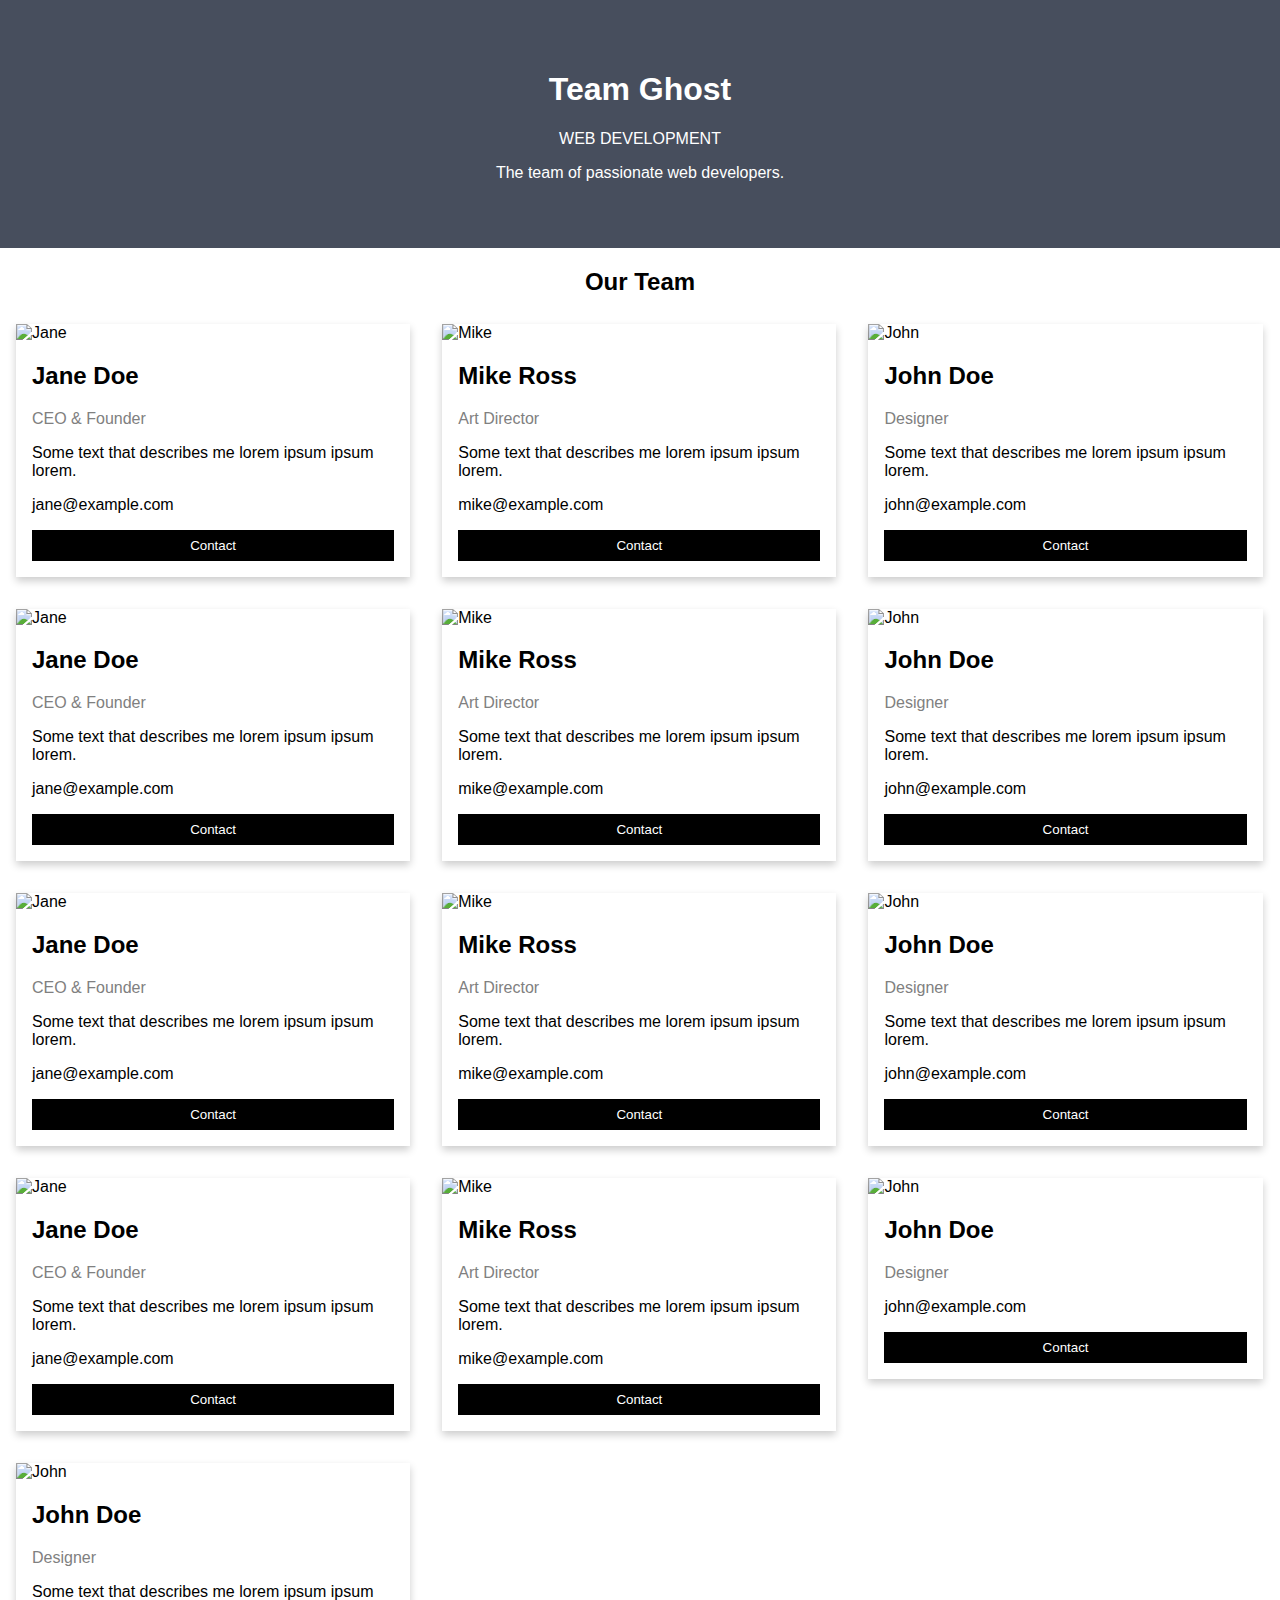
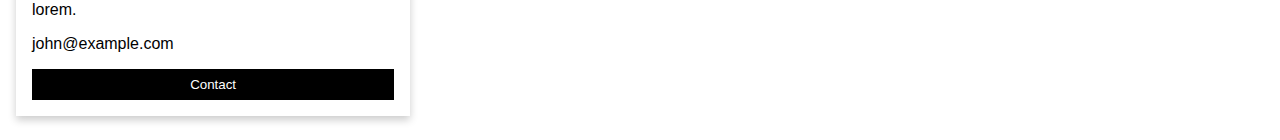
==== about.html @ cb72c840 "Add files via upload" ====
<!DOCTYPE html>
<html lang="en">
<head>
    <meta charset="UTF-8">
    <meta name="viewport" content="width=device-width, initial-scale=1.0">
    <title>About us</title>
    <link rel="stylesheet" href="about.css">

</head>
    <div class="about-section">
  <h1>Team Ghost</h1>
  <p>WEB DEVELOPMENT</p>
  <p>The team of passionate web developers.</p>
</div>

<h2 style="text-align:center">Our Team</h2>
<div class="row">
  <div class="column">
    <div class="card">
      <img src="/w3images/team1.jpg" alt="Jane" style="width:100%">
      <div class="container">
        <h2>Jane Doe</h2>
        <p class="title">CEO & Founder</p>
        <p>Some text that describes me lorem ipsum ipsum lorem.</p>
        <p>jane@example.com</p>
        <p><button class="button">Contact</button></p>
      </div>
    </div>
  </div>

  <div class="column">
    <div class="card">
      <img src="/w3images/team2.jpg" alt="Mike" style="width:100%">
      <div class="container">
        <h2>Mike Ross</h2>
        <p class="title">Art Director</p>
        <p>Some text that describes me lorem ipsum ipsum lorem.</p>
        <p>mike@example.com</p>
        <p><button class="button">Contact</button></p>
      </div>
    </div>
  </div>

  <div class="column">
    <div class="card">
      <img src="/w3images/team3.jpg" alt="John" style="width:100%">
      <div class="container">
        <h2>John Doe</h2>
        <p class="title">Designer</p>
        <p>Some text that describes me lorem ipsum ipsum lorem.</p>
        <p>john@example.com</p>
        <p><button class="button">Contact</button></p>
      </div>
    </div>
  </div>
</div>
<div class="row">
    <div class="column">
      <div class="card">
        <img src="/w3images/team1.jpg" alt="Jane" style="width:100%">
        <div class="container">
          <h2>Jane Doe</h2>
          <p class="title">CEO & Founder</p>
          <p>Some text that describes me lorem ipsum ipsum lorem.</p>
          <p>jane@example.com</p>
          <p><button class="button">Contact</button></p>
        </div>
      </div>
    </div>
  
    <div class="column">
      <div class="card">
        <img src="/w3images/team2.jpg" alt="Mike" style="width:100%">
        <div class="container">
          <h2>Mike Ross</h2>
          <p class="title">Art Director</p>
          <p>Some text that describes me lorem ipsum ipsum lorem.</p>
          <p>mike@example.com</p>
          <p><button class="button">Contact</button></p>
        </div>
      </div>
    </div>
  
    <div class="column">
      <div class="card">
        <img src="/w3images/team3.jpg" alt="John" style="width:100%">
        <div class="container">
          <h2>John Doe</h2>
          <p class="title">Designer</p>
          <p>Some text that describes me lorem ipsum ipsum lorem.</p>
          <p>john@example.com</p>
          <p><button class="button">Contact</button></p>
        </div>
      </div>
    </div>
  </div>
  <div class="row">
    <div class="column">
      <div class="card">
        <img src="/w3images/team1.jpg" alt="Jane" style="width:100%">
        <div class="container">
          <h2>Jane Doe</h2>
          <p class="title">CEO & Founder</p>
          <p>Some text that describes me lorem ipsum ipsum lorem.</p>
          <p>jane@example.com</p>
          <p><button class="button">Contact</button></p>
        </div>
      </div>
    </div>
  
    <div class="column">
      <div class="card">
        <img src="/w3images/team2.jpg" alt="Mike" style="width:100%">
        <div class="container">
          <h2>Mike Ross</h2>
          <p class="title">Art Director</p>
          <p>Some text that describes me lorem ipsum ipsum lorem.</p>
          <p>mike@example.com</p>
          <p><button class="button">Contact</button></p>
        </div>
      </div>
    </div>
  
    <div class="column">
      <div class="card">
        <img src="/w3images/team3.jpg" alt="John" style="width:100%">
        <div class="container">
          <h2>John Doe</h2>
          <p class="title">Designer</p>
          <p>Some text that describes me lorem ipsum ipsum lorem.</p>
          <p>john@example.com</p>
          <p><button class="button">Contact</button></p>
        </div>
      </div>
    </div>
  </div>
  <div class="row">
    <div class="column">
      <div class="card">
        <img src="/w3images/team1.jpg" alt="Jane" style="width:100%">
        <div class="container">
          <h2>Jane Doe</h2>
          <p class="title">CEO & Founder</p>
          <p>Some text that describes me lorem ipsum ipsum lorem.</p>
          <p>jane@example.com</p>
          <p><button class="button">Contact</button></p>
        </div>
      </div>
    </div>
  
    <div class="column">
      <div class="card">
        <img src="/w3images/team2.jpg" alt="Mike" style="width:100%">
        <div class="container">
          <h2>Mike Ross</h2>
          <p class="title">Art Director</p>
          <p>Some text that describes me lorem ipsum ipsum lorem.</p>
          <p>mike@example.com</p>
          <p><button class="button">Contact</button></p>
        </div>
      </div>
    </div>
  
    <div class="column">
      <div class="card">
        <img src="/w3images/team3.jpg" alt="John" style="width:100%">
        <div class="container">
          <h2>John Doe</h2>
          <p class="title">Designer</p>
          <p>john@example.com</p>
          <p><button class="button">Contact</button></p>
        </div>
      </div>
    </div>
  </div>
  <div class="column">
    <div class="card">
      <img src="/w3images/team3.jpg" alt="John" style="width:100%">
      <div class="container">
        <h2>John Doe</h2>
        <p class="title">Designer</p>
        <p>Some text that describes me lorem ipsum ipsum lorem.</p>
        <p>john@example.com</p>
        <p><button class="button">Contact</button></p>
      </div>
    </div>
  </div>
</body>
</html>
---- about.css ----
body {
    font-family: Arial, Helvetica, sans-serif;
    margin: 0;
  }
  
  html {
    box-sizing: border-box;
  }
  
  *, *:before, *:after {
    box-sizing: inherit;
  }
  
  .column {
    float: left;
    width: 33.3%;
    margin-bottom: 16px;
    padding: 0 8px;
  }
  
  .card {
    box-shadow: 0 4px 8px 0 rgba(0, 0, 0, 0.2);
    margin: 8px;
  }
  
  .about-section {
    padding: 50px;
    text-align: center;
    background-color: #474e5d;
    color: white;
  }
  
  .container {
    padding: 0 16px;
  }
  
  .container::after, .row::after {
    content: "";
    clear: both;
    display: table;
  }
  
  .title {
    color: grey;
  }
  
  .button {
    border: none;
    outline: 0;
    display: inline-block;
    padding: 8px;
    color: white;
    background-color: #000;
    text-align: center;
    cursor: pointer;
    width: 100%;
  }
  
  .button:hover {
    background-color: #555;
  }
  
  @media screen and (max-width: 650px) {
    .column {
      width: 100%;
      display: block;
    }
  }
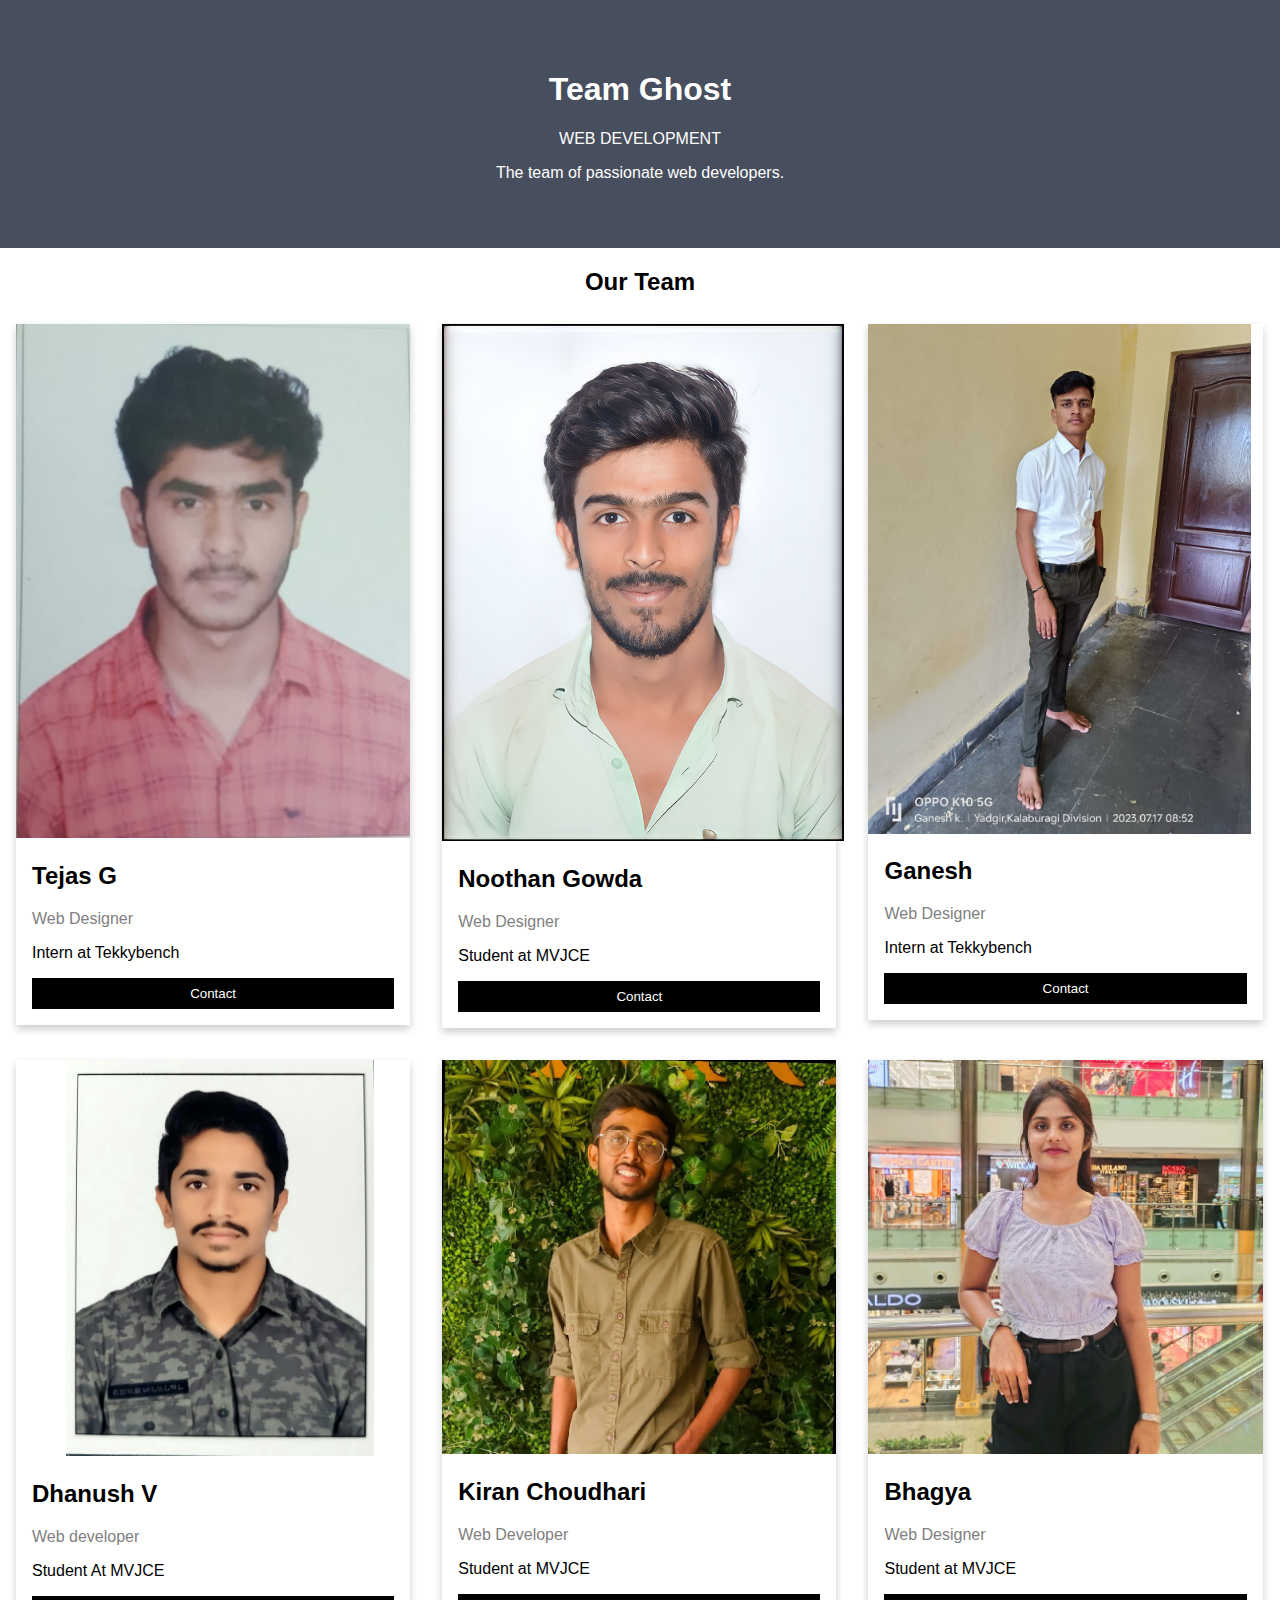
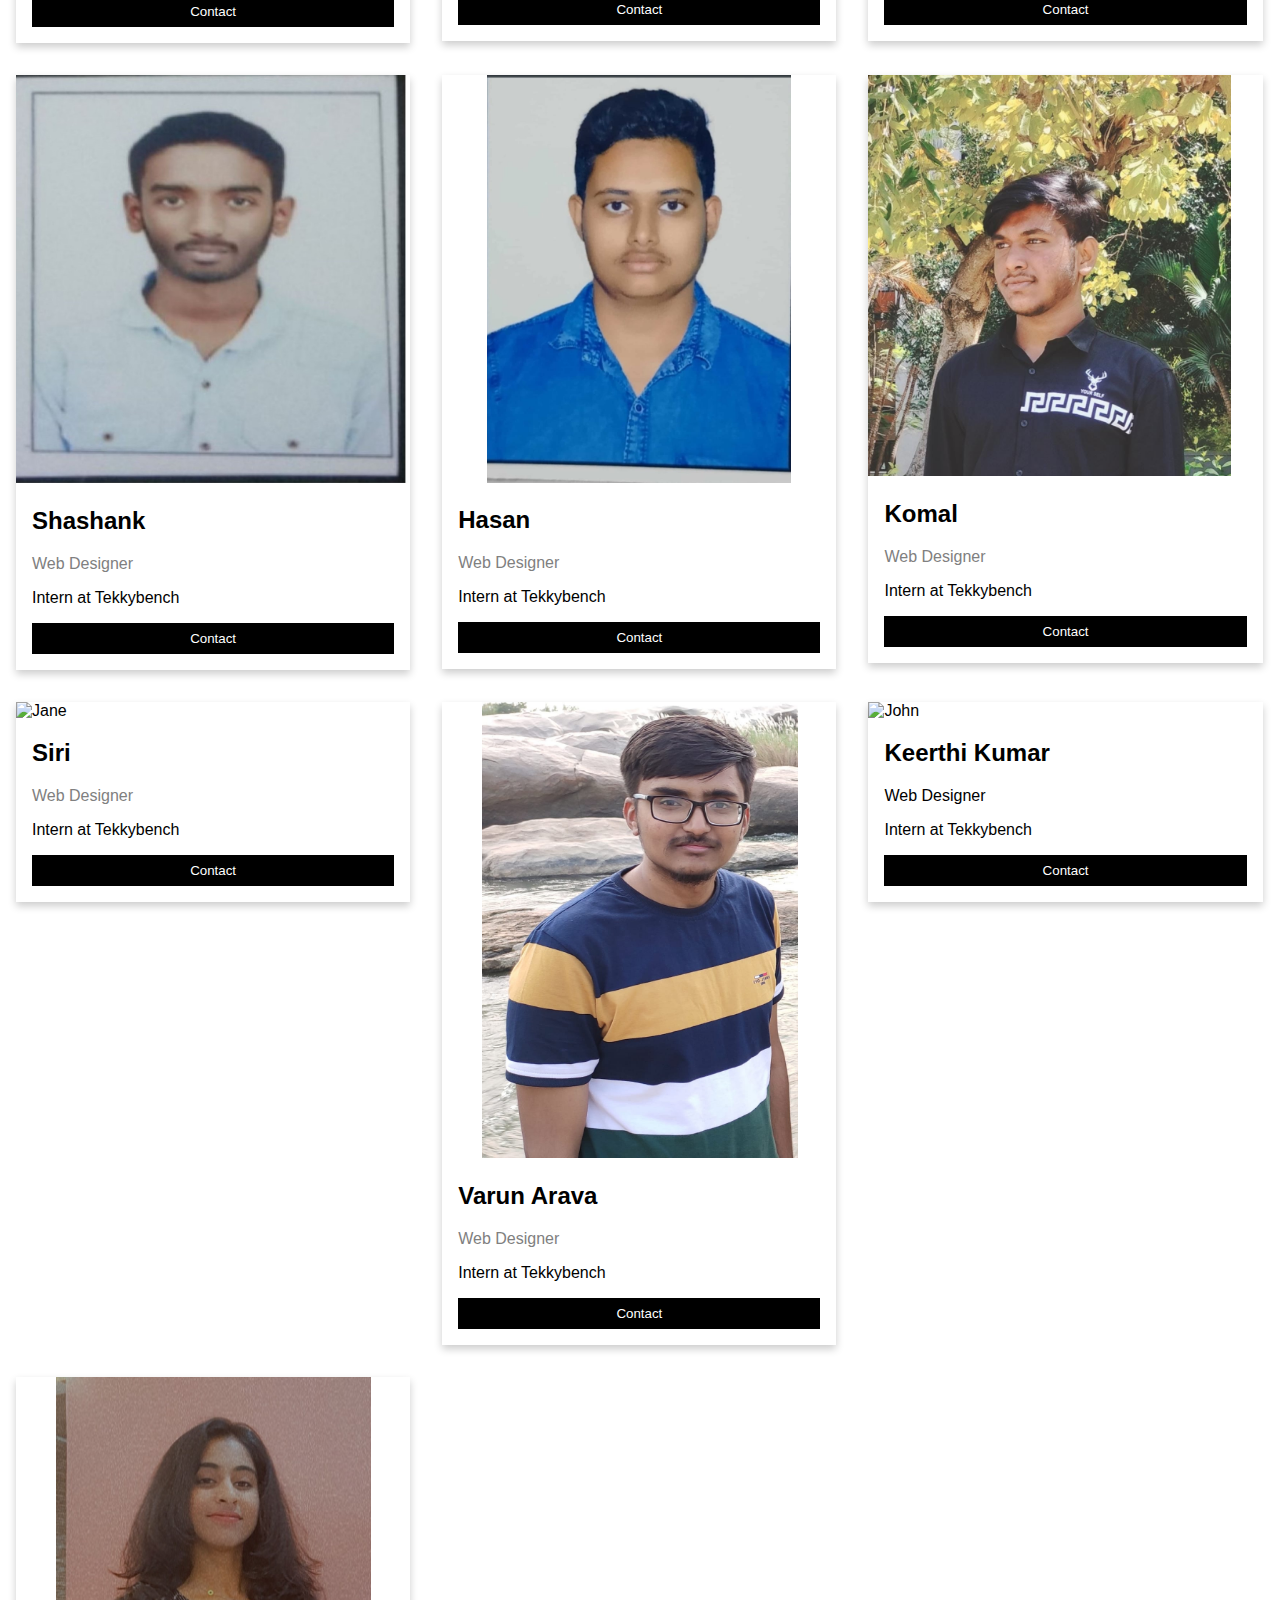
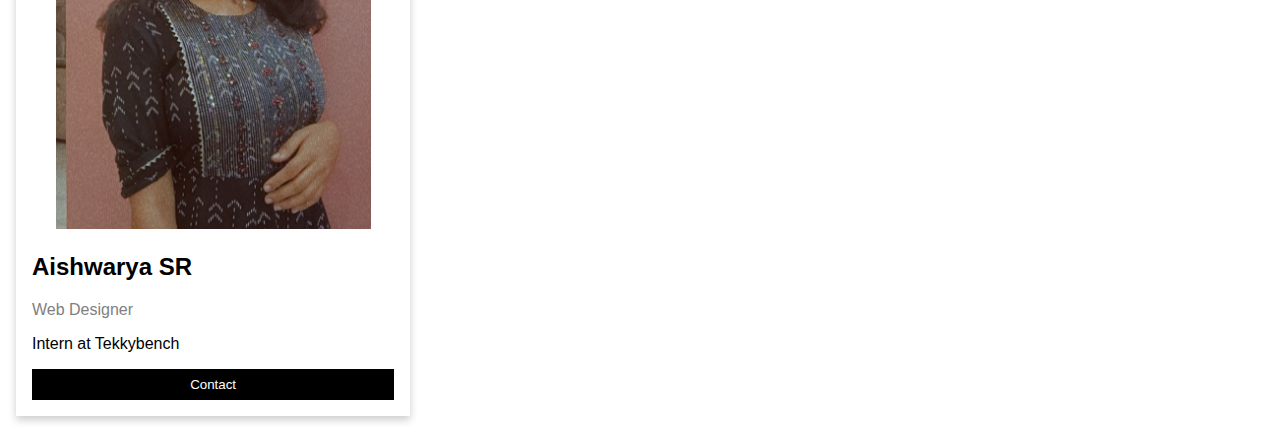
==== commit 5103ec41: "Add files via upload" ====
--- a/about.html
+++ b/about.html
@@ -17,39 +17,37 @@
 <div class="row">
   <div class="column">
     <div class="card">
-      <img src="/w3images/team1.jpg" alt="Jane" style="width:100%">
+      <img src="tejas.jpg" alt="Jane" style="width: 100%; border: 20px; border-color: black;">
       <div class="container">
-        <h2>Jane Doe</h2>
-        <p class="title">CEO & Founder</p>
-        <p>Some text that describes me lorem ipsum ipsum lorem.</p>
-        <p>jane@example.com</p>
-        <p><button class="button">Contact</button></p>
+        <h2>Tejas G</h2>
+        <p class="title">Web Designer</p>
+        <p>Intern at Tekkybench</p>   
+        <p><a href="https://www.linkedin.com/in/tejas-g-24090b225?utm_source=share&utm_campaign=share_via&utm_content=profile&utm_medium=android_app"><button class="button">Contact</button></a></p>
       </div>
     </div>
   </div>
 
   <div class="column">
     <div class="card">
-      <img src="/w3images/team2.jpg" alt="Mike" style="width:100%">
+      <img src="noothan.jpg" alt="Mike" style="width:102%">
       <div class="container">
-        <h2>Mike Ross</h2>
-        <p class="title">Art Director</p>
-        <p>Some text that describes me lorem ipsum ipsum lorem.</p>
-        <p>mike@example.com</p>
-        <p><button class="button">Contact</button></p>
+        <h2>Noothan Gowda</h2>
+        <p class="title">Web Designer</p>
+        <p>Student at MVJCE</p>
+        <p></p>
+        <p><a href="https://www.linkedin.com/in/noothan-gowda-6207a824b/"><button class="button">Contact</button></a></p>
       </div>
     </div>
   </div>
 
   <div class="column">
     <div class="card">
-      <img src="/w3images/team3.jpg" alt="John" style="width:100%">
+      <img src="ganesh.jpg" alt="John" style="width:97%">
       <div class="container">
-        <h2>John Doe</h2>
-        <p class="title">Designer</p>
-        <p>Some text that describes me lorem ipsum ipsum lorem.</p>
-        <p>john@example.com</p>
-        <p><button class="button">Contact</button></p>
+        <h2>Ganesh </h2>
+        <p class="title">Web Designer</p>
+        <p>Intern at Tekkybench</p>
+        <p><a href="https://www.linkedin.com/in/ganesh-karbhari-17383a255?utm_source=share&utm_campaign=share_via&utm_content=profile&utm_medium=android_app"><button class="button">Contact</button></a></p>
       </div>
     </div>
   </div>
@@ -57,26 +55,98 @@
 <div class="row">
     <div class="column">
       <div class="card">
-        <img src="/w3images/team1.jpg" alt="Jane" style="width:100%">
+        <img src="dhanush.jpg" alt="Jane" style="width: 78%; margin-left: 50px;">
         <div class="container">
-          <h2>Jane Doe</h2>
-          <p class="title">CEO & Founder</p>
-          <p>Some text that describes me lorem ipsum ipsum lorem.</p>
-          <p>jane@example.com</p>
-          <p><button class="button">Contact</button></p>
+          <h2>Dhanush V</h2>
+          <p class="title">Web developer</p>
+          <p>Student At MVJCE</p>
+          <p><a href="https://www.linkedin.com/in/dhanush-v-92b0172a1/"><button class="button">Contact</button></a></p>
         </div>
       </div>
     </div>
   
     <div class="column">
       <div class="card">
-        <img src="/w3images/team2.jpg" alt="Mike" style="width:100%">
+        <img src="kiran.jpg" alt="Mike" style="width:100%">
         <div class="container">
-          <h2>Mike Ross</h2>
-          <p class="title">Art Director</p>
-          <p>Some text that describes me lorem ipsum ipsum lorem.</p>
-          <p>mike@example.com</p>
-          <p><button class="button">Contact</button></p>
+          <h2>Kiran Choudhari</h2>
+          <p class="title">Web Developer</p>
+          <p>Student at MVJCE</p>
+          <p><a href="https://www.linkedin.com/in/kiran-choudhari-65040724b/"><button class="button">Contact</button></a></p>
+        </div>
+      </div>
+    </div>
+  
+    <div class="column">
+      <div class="card">
+        <img src="bhagya.jpg" alt="John" style="width:100%">
+        <div class="container">
+          <h2>Bhagya</h2>
+          <p class="title">Web Designer</p>
+          <p>Student at MVJCE</p>
+          <p><a href="https://www.linkedin.com/in/bhagya-holkade-39213425a/"><button class="button">Contact</button></a></p>
+        </div>
+      </div>
+    </div>
+  </div>
+  <div class="row">
+    <div class="column">
+      <div class="card">
+        <img src="shashank.jpg" alt="Jane" style="width:100%">
+        <div class="container">
+          <h2>Shashank</h2>
+          <p class="title">Web Designer</p>
+          <p>Intern at Tekkybench</p>
+          <p><a href=""><button class="button">Contact</button></a></p>
+        </div>
+      </div>
+    </div>
+  
+    <div class="column">
+      <div class="card">
+        <img src="hasan.jpg" alt="Mike" style="width:77%; margin-left: 45px;">
+        <div class="container">
+          <h2>Hasan</h2>
+          <p class="title">Web Designer</p>
+          <p>Intern at Tekkybench</p>
+          <p><a href="https://www.linkedin.com/in/hasan-luthfi-1051a9210?utm_source=share&utm_campaign=share_via&utm_content=profile&utm_medium=android_app"><button class="button">Contact</button></a></p>
+        </div>
+      </div>
+    </div>
+  
+    <div class="column">
+      <div class="card">
+        <img src="komal.jpg" alt="John" style="width:92%">
+        <div class="container">
+          <h2>Komal</h2>
+          <p class="title">Web Designer</p>
+          <p>Intern at Tekkybench</p>
+          <p><a href="https://www.linkedin.com/in/komal-s-145882275?utm_source=share&utm_campaign=share_via&utm_content=profile&utm_medium=android_app"><button class="button">Contact</button></a></p>
+        </div>
+      </div>
+    </div>
+  </div>
+  <div class="row">
+    <div class="column">
+      <div class="card">
+        <img src="" alt="Jane" style="width:100%">
+        <div class="container">
+          <h2>Siri</h2>
+          <p class="title">Web Designer</p>
+          <p>Intern at Tekkybench</p>
+          <p><a href=""><button class="button">Contact</button></a></p>
+        </div>
+      </div>
+    </div>
+  
+    <div class="column">
+      <div class="card">
+        <img src="varun.jpg" alt="Mike" style="width:80%; margin-left: 40px;">
+        <div class="container">
+          <h2>Varun Arava</h2>
+          <p class="title">Web Designer</p>
+          <p>Intern at Tekkybench</p>
+          <p><a href="http://www.linkedin.com/in/varunaravaa02467242"><button class="button">Contact</button></a></p>
         </div>
       </div>
     </div>
@@ -85,103 +155,22 @@
       <div class="card">
         <img src="/w3images/team3.jpg" alt="John" style="width:100%">
         <div class="container">
-          <h2>John Doe</h2>
-          <p class="title">Designer</p>
-          <p>Some text that describes me lorem ipsum ipsum lorem.</p>
-          <p>john@example.com</p>
-          <p><button class="button">Contact</button></p>
-        </div>
-      </div>
-    </div>
-  </div>
-  <div class="row">
-    <div class="column">
-      <div class="card">
-        <img src="/w3images/team1.jpg" alt="Jane" style="width:100%">
-        <div class="container">
-          <h2>Jane Doe</h2>
-          <p class="title">CEO & Founder</p>
-          <p>Some text that describes me lorem ipsum ipsum lorem.</p>
-          <p>jane@example.com</p>
-          <p><button class="button">Contact</button></p>
-        </div>
-      </div>
-    </div>
-  
-    <div class="column">
-      <div class="card">
-        <img src="/w3images/team2.jpg" alt="Mike" style="width:100%">
-        <div class="container">
-          <h2>Mike Ross</h2>
-          <p class="title">Art Director</p>
-          <p>Some text that describes me lorem ipsum ipsum lorem.</p>
-          <p>mike@example.com</p>
-          <p><button class="button">Contact</button></p>
-        </div>
-      </div>
-    </div>
-  
-    <div class="column">
-      <div class="card">
-        <img src="/w3images/team3.jpg" alt="John" style="width:100%">
-        <div class="container">
-          <h2>John Doe</h2>
-          <p class="title">Designer</p>
-          <p>Some text that describes me lorem ipsum ipsum lorem.</p>
-          <p>john@example.com</p>
-          <p><button class="button">Contact</button></p>
-        </div>
-      </div>
-    </div>
-  </div>
-  <div class="row">
-    <div class="column">
-      <div class="card">
-        <img src="/w3images/team1.jpg" alt="Jane" style="width:100%">
-        <div class="container">
-          <h2>Jane Doe</h2>
-          <p class="title">CEO & Founder</p>
-          <p>Some text that describes me lorem ipsum ipsum lorem.</p>
-          <p>jane@example.com</p>
-          <p><button class="button">Contact</button></p>
-        </div>
-      </div>
-    </div>
-  
-    <div class="column">
-      <div class="card">
-        <img src="/w3images/team2.jpg" alt="Mike" style="width:100%">
-        <div class="container">
-          <h2>Mike Ross</h2>
-          <p class="title">Art Director</p>
-          <p>Some text that describes me lorem ipsum ipsum lorem.</p>
-          <p>mike@example.com</p>
-          <p><button class="button">Contact</button></p>
-        </div>
-      </div>
-    </div>
-  
-    <div class="column">
-      <div class="card">
-        <img src="/w3images/team3.jpg" alt="John" style="width:100%">
-        <div class="container">
-          <h2>John Doe</h2>
-          <p class="title">Designer</p>
-          <p>john@example.com</p>
-          <p><button class="button">Contact</button></p>
+          <h2>Keerthi Kumar</h2>
+          <p>Web Designer</p>
+          <p>Intern at Tekkybench</p>
+          <p><a href=""><button class="button">Contact</button></a></p>
         </div>
       </div>
     </div>
   </div>
   <div class="column">
     <div class="card">
-      <img src="/w3images/team3.jpg" alt="John" style="width:100%">
+      <img src="aiswarya.jpg" alt="John" style="width:80%; height: 10%; margin-left: 40px;">
       <div class="container">
-        <h2>John Doe</h2>
-        <p class="title">Designer</p>
-        <p>Some text that describes me lorem ipsum ipsum lorem.</p>
-        <p>john@example.com</p>
-        <p><button class="button">Contact</button></p>
+        <h2>Aishwarya SR</h2>
+        <p class="title">Web Designer</p>
+        <p>Intern at Tekkybench</p>
+        <p><a href="https://www.linkedin.com/in/aishwarya-sr-60594025b?utm_source=share&utm_campaign=share_via&utm_content=profile&utm_medium=android_app"><button class="button">Contact</button></a></p>
       </div>
     </div>
   </div>
